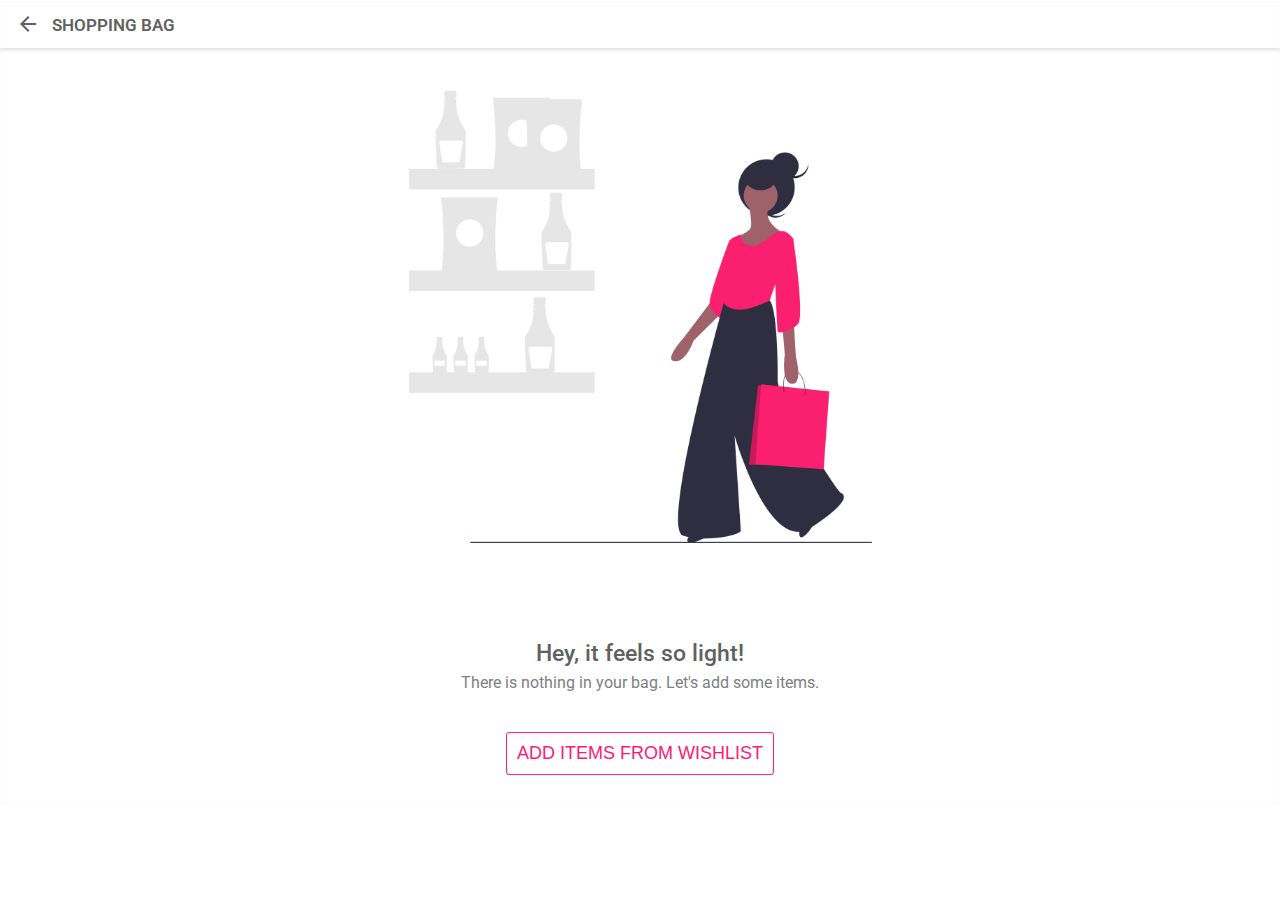
==== cart.html @ cfe6f021 "Add files via upload" ====
<!DOCTYPE html>
<html lang="en">
<head>
    <meta charset="UTF-8">
    <meta name="viewport" content="width=device-width, initial-scale=1.0">
    <link rel="stylesheet" href="https://fonts.googleapis.com/icon?family=Material+Icons">
    <link rel="stylesheet" href="style.css">
    <link rel="preconnect" href="https://fonts.gstatic.com">
    <link href="https://fonts.googleapis.com/css2?family=Roboto&display=swap" rel="stylesheet">
    <!-- fonst-awesome icons link -->
    <link rel="stylesheet" href="https://cdnjs.cloudflare.com/ajax/libs/font-awesome/4.7.0/css/font-awesome.min.css">
    <!-- Bootstrap css file -->
    <!-- <link rel="stylesheet" href="bootstrap.css"> -->
    <!-- Own css file -->
    <title>Qynaa.com | cart </title>
</head>
<body>
       <div class="navBar">
            <span class="backArrow"><i class="material-icons">arrow_back</i></span>
            <span>Shopping Bag</span>
       </div>

       <div class="container-100 emptyCartContainer">

              <div class="item">
                <img src="gallery/emptyCart.png" alt="">
              </div>

              <div class="item">
                <h3>Hey, it feels so light!</h3>
                <p>There is nothing in your bag. Let's add some items.</p>
              </div>
              <div class="item">
                  <button>Add items from wishlist</button>
              </div>

       </div>


       <script src="cart.js"></script>
</body>
</html>
---- style.css ----
*, *::before, *::after{
    margin: 0;
    padding: 0;
    box-sizing: border-box;
}

:root{
    --main-color: white;
    --font-color: rgba(66, 66, 66, 0.911);
    --logo-color:rgb(180, 23, 141);
    
    --shadow-color:rgba(137, 150, 150, 0.582);
    --border-hover-color: salmon;
    --container-bg-color:rgba(238, 238, 238, 0.267);
  
}
html{

    font-family: 'Roboto', sans-serif, monospace;
    /* font-family: 'Roboto', monospace; */
    font-size: min(max(1rem, 5vw), 20px);
    -webkit-text-size-adjust: 100%;
    -webkit-tap-highlight-color: transparent;
    width: 100%;
    height: 100%;

}

/* body{
    width: 100%;
    height: 100%
}  */

div::-webkit-scrollbar{
       display: none;
}

ul{
    list-style: none;
}
a{
    text-decoration: none;
}

img{
    width: 100%;
    height: 100%;
}

header{
   display: flex;
   align-items: center;
   justify-content: space-between;
   height: 3rem;
   padding: 0 0.625rem;
   box-shadow: 4px 0px 8px rgb(223, 222, 222);
   /* background-color:purple; */
   position: sticky;
   position: -webkit-sticky;
   top: 0;
   width: 100%;
   z-index: 99;
   background-color: white;
}

.nav-links{
    display: none;
   /* display: flex; */
   flex-direction: column;
   align-items: center;
   justify-content: space-evenly;
   height: calc(100vh);
   position: absolute;
   top: 0;
   left: 0;
   width: 0vw;
   overflow-x: hidden;
   transition: all 0.2s ease-in;
   z-index: 10;
   background-color: #eee;
   /* box-shadow: 0px 0px 0px rgb(223, 222, 222),4px 0px 10px rgb(223, 222, 222), 0 0 0 #eee, 0 0 0 #eee; */
   border-right: 1px solid lightgray;
}
#closeSideMenu{
    font-size: 2rem;
    position: absolute;
    top: 8px;
    right: 30px;
}
.nav-links li{
    width: 100%;
    text-align: center;
}
.nav-links a{
    color: var(--font-color);
    white-space: nowrap;
    border-bottom: 4px solid transparent;
}
.search-bar-container{
    display: none;
}
.user-section-icons{
    display: flex;
    justify-content: space-around;
    align-items: center;
    width: 31%;
    height: 100%;
    background-color: white;
}
.user-section-icons li i{
    cursor: pointer;
    color: var(--font-color);
    /* background-color: red; */
    padding: 0.4rem 0.2rem;
    
}
.user-section-icons li:nth-of-type(1){
    display: none;
}
.burger{
    cursor: pointer;
}
.burger>div{
    width: 1.1rem;
    height: 3px;
    margin: 4px;
    background-color: var(--font-color);
}
.logo{
    position:absolute;
    left: 15%;
    cursor: pointer;
}

.logo-text{
    background-color: #fff;
    padding: 0.4rem 0.2rem;
    font-size: 1.4rem;
    font-weight: 400;
    color: rgb(245, 67, 126);
}

/* mobile categories icon below header */

.container-100{
    width: 100%;
    background-color: var(--container-bg-color);
    border: 1px solid rgba(226, 226, 226, 0.123);
    /* box-shadow: 0px 0px 3px rgb(206, 204, 204); */
    
}
.container-95{
    width: 95%;
    background-color: var(--container-bg-color);
    border: 1px solid rgba(230, 230, 230, 0.123);
    border-radius: 5px;
    /* box-shadow: 0px 0px 3px rgb(206, 204, 204); */
    /* border: 1px solid #e4e4e4; */
    /* box-shadow: 0px 0px 3px rgb(165, 162, 162); */
}
.container-90{
    width: 90%;
    background-color: var(--container-bg-color);
    border: 1px solid rgba(230, 230, 230, 0.123);
    border-radius: 5px;
    /* box-shadow: 0px 0px 3px rgb(204, 204, 204); */
    /* box-shadow: 0px 0px 3px rgb(165, 162, 162); */
}
.icon-menu-container{
    /* display: flex;
    justify-content: space-around;
    align-items: center; */
    white-space: nowrap;
    padding-top: 4px;
    padding-left: 4px;
    overflow-x: auto;
    overflow-y: hidden;
    scroll-behavior: smooth;
    /* -webkit-overflow-scrolling: touch; */
    height: 4.8rem;
    border: none;
    margin: 0 0 0.7rem 0;
    background-color: var(--container-bg-color);
    border: 1px solid rgba(226, 226, 226, 0.123);
    
}



.menu-category-icon{
    display: inline-block;
      width: 3.5rem;
      height: 4.3rem;
      position: relative;
      cursor: pointer;
      overflow: hidden;
     
      
}
.menu-category-icon img{
    display: block;
    margin: auto;
      width: 90%;
      height: 75%;
      border-radius: 60%;
}
.icon-overlay{
    
    position: absolute;
    bottom: 0;
    height: 24%;
    width: 100%;
    
}
.icon-overlay span{
    font-size: 0.8rem;
    width: 100%;
    display: block;
    text-align: center;
    
    color:var(--font-color);
}

/* welcome banner styling here */
.shopping-banner-container{
    width: 100%;
    margin: 0.7rem 0;
    height: 55vh;
    position: relative;
    border: none;
    padding: 0;
    box-shadow: 0px 0px 4px #eee;
}
.shopping-banner-container img{
    width: 100%;
    height: 100%;
    
}
.shopping-banner-container .banner-overlay{
    width: 100%;
    height: 50%;
   background: linear-gradient(360deg, rgb(51, 50, 50), transparent);
    position: absolute;
    bottom: 0;
    padding: 0.5rem;
}
.banner-overlay h1,.banner-overlay h3,.banner-overlay button{
    display: block;
    width: fit-content;
    margin: 0.2rem auto;
    font-weight: 400;
    color:rgb(245, 67, 126);
}
.banner-overlay h3{
    font-size: .9rem;
    background-color: rgba(255, 255, 255, 0.932);
}
.banner-overlay button{
   width: 30%;
   font-size: 0.9rem;
   padding: 0.3rem 0rem;
   border: none;
   border-radius: 4px;
   background-color: rgb(245, 67, 126);
   color: white;
   cursor: pointer;
}
/* sale promotional banner */
.sale-promotion-01{
    font-weight: 400;
    padding: 0.5rem;
    margin: auto;
    text-align: center;
    color: rgba(247, 247, 247, 0.952);
    background: linear-gradient(to right, rgb(245, 87, 153), rgb(250, 110, 250));
    box-shadow: 0px 0px 3px rgb(165, 162, 162);
}
.promo-text h3{
 font-weight: 400;
}
.mega-animation{
    color: rgba(253, 237, 9, 0.973);
    animation: mega-animate 0.5s ease-in-out infinite alternate-reverse;
}
@keyframes mega-animate{
    0%{
        color: rgba(255, 238, 0, 0.973);
    }50%{
        color: rgb(247, 229, 195);
    }100%{
        color: rgb(240, 216, 0);
    }
}
/* heading */
.heading{
    text-align: center;
    text-transform: uppercase;
    margin: 0.9rem;
    font-size: 0.9rem;
    font-weight: 600;
    color: var(--font-color);
}

/* deals banner styling */

.deals-of-the-day-container{
    margin: auto;
    display: flex;
    justify-content: space-around;
    align-items: center;
    flex-wrap: wrap;
    padding: 0.5rem;
    height: fit-content;
    position: relative;
}
.deals{
    /* width: 40%; */
    width: 150px;
    max-width: 240px;
    height: 210px;
    max-height: 260px;
    margin: 0.4rem;
    background-color: white;
    box-shadow: 0px 0px 5px rgb(224, 224, 224);
    border: 0.3px solid rgba(245, 67, 126, 0.603);
    border-radius: 4px;
    position: relative;
}
.deals img{
    height: 65%;
    width: 100%;
    object-fit: fill;
    border-radius: 4px;
}
.deals-overlay{
   /* background-color:red; */
   width: 100%;
   height: 35%;
   position: absolute;
   bottom: 0;
}
.deals-overlay h3{
   width: fit-content;
   margin:0.15rem auto;
   font-size: 0.9rem;
   font-weight: 400;
   color: var(--font-color);
}
.deals-overlay span{
   display: block;
   width: fit-content;
   margin: auto;
   color: white;
   font-size: 1rem;
   padding: 0 0.2rem;
   background-color:rgb(245, 67, 126);
}

/* categories to bag grid styling */

.grid-container{
    display: grid;
    grid-template-columns: repeat(3, 1fr);
    padding: 0.5rem;
    grid-gap: 0.3rem;
    margin: auto;
}
.grid-item{
    position: relative;
    width: 100%;
    height: 160px;
   
}
.category-image{
    margin: auto;
    width: 90%;
    height: 63%;
}

.category-image img{
   width: 100%;
   height: 100%;
   border: 1px solid rgb(245, 67, 126);
   border-radius: 50%;
   object-fit: fill;
}
.grid-item-overlay{
  position: absolute;
  bottom: 0;
  height: 30%;
  width: 100%;
  padding-top: 0.3rem;
  text-align: center;
}
.grid-item-overlay span{
  color: var(--font-color);
  font-size: 0.7rem;
}


/* trends styling from here */
.trends-container{
    margin: 0.7rem auto;
    width: 95%;
    height: 450px;
    padding: 0.5rem;
}
.trends-item{
    width: 100%;
    height: 100%;
    position: relative;
    text-align: center;
}
.trends-item img{
    width: 100%;
    height: 100%;
    object-fit: fill;
}
.trends-item .gender-tag{
    text-transform: uppercase;
    white-space: nowrap;
    position: absolute;
    top: 2%;
    left: 50%;
    transform: translate(-50%,0);
    background-color: rgba(255, 255, 255, 0.774);
    /* background-color: rgba(245, 67, 126, 0.514); */
    padding: 0.3rem;
    font-size: 0.8rem;
    text-align: center;
    font-weight: 600;
    color: var(--font-color);
}
.trends-overlay{
    position: absolute;
    bottom: 0%;
    height: 33%;
    width: 100%;
    padding: 0.4rem;
    text-align: center;
    color: white;
    
}
.trends-overlay h2{
    white-space: nowrap;
    font-weight: 300;
    margin-bottom: 0.5rem;
    padding: 0.2rem;
    
}
.trends-overlay h3{
    white-space: nowrap;
    width: 30%;
    font-size: 0.8rem;
    text-transform: uppercase;
    position: absolute;
    padding: 0.3rem;
    margin-top: 0.4rem;
    left: 50%;
    transform: translateX(-50%);
    font-weight: 300;
    /* border: 1px solid white ; */
    color: white;
    border-radius: 3px;
    padding: 0.2rem;
    background-color: rgb(245, 67, 126);
    
}

/* offer corner styling from here */

.offer-corner-container{
    
    padding: 0.5rem 0.2rem;
    height: 150px;
    margin: auto;
    white-space: nowrap;
    /* -webkit-overflow-scrolling: touch; */
    overflow-x: auto;
    overflow-y: hidden;
}

.offer-corner-container::-webkit-scrollbar{
    display: none;
}

.offer-corner-container>div{
   
    width: 30%;
    height: 100%;
    display: inline-block;
    /* background-color: red; */
    
    /* flex: 0 0 auto; */
}
.offer-item img{
   width: 100%;
   border: 0.3px solid rgba(245, 67, 126, 0.603);
   border-radius: 4px;
}

/* Special Arrival styling */

.special-arrival-container{
    height: 280px;
    margin: auto;
    display: flex;
    justify-content: space-around;
    align-items: center;

}
.special-arrival-container>div{
    width: 47%;
    height: 90%;
    box-shadow: 0px 0px 5px rgb(224, 224, 224);
    border: 0.3px solid rgba(245, 67, 126, 0.603);
    border-radius: 4px;
}
.special-arrival-item img{
    width: 100%;
    height: 100%;
    border-radius: 4px;
    
}
.special-arrival-item{
    position: relative;
}
.special-arrival-item .arrival-overlay{
    position: absolute;
    bottom: 0;
    width: 100%;
    height: 100px;
    background: linear-gradient(to top, rgba(109, 109, 109, 0.685), transparent);
    color: rgba(255, 255, 255, 0.883);
    text-align:center;
}
.special-arrival-item .arrival-overlay h3,h4{
    font-weight: 100;

    padding: 0;
    
    
}
.special-arrival-item .arrival-overlay button{
    outline: none;
    text-transform: uppercase;
    border: none;
    border-radius: 2px;
    margin-top: 0.35rem;
    font-size: 0.7rem;
    color: rgba(255, 255, 255, 0.883);
    padding: 0.2rem 0.4rem;
    background-color: rgb(245, 67, 126);
}

/* App download banner */
.app-promo{
    padding: 0.4rem;
    margin:0.7rem auto;
    background-color: rgba(207, 252, 59, 0.897);
}
.app-promo>h4{
    white-space: nowrap;
    width: 85%;
    text-align: center;
    margin:0.3rem auto;
    color:  var(--font-color);
}
.app-container{
    width: 90%;
    margin: auto;
    display: flex;
    align-items: center;
    justify-content: space-around;
    
}
.app-container>div{
    width: 40%;
    color: rgba(255, 255, 255, 0.938);
    font-size: 0.7rem;
    background-color: rgb(245, 67, 126);
    background-color: #030407;
    border: 1px solid white;

}
.col{
    display: flex;
    justify-content: flex-start;
    align-items: center;
    padding: 0.2rem;
    border-radius: 4px;
}
.appstore-logo{
    width: 23%;
}
.get-app{
    width: 70%;
}

/* Brand feature styling from here */

.brand-feature{
    margin: auto;
    height: 160px;
    padding: 0.2rem;
    display: flex;
    align-items: center;
    justify-content: space-around;

}
.brand-feature>div{
    height: 90%;
    width: 32%;
    padding: 0.2rem;

}
.brand-feature>div .one{
    text-align: center;
    padding:0.8rem;
    border-radius: 50%;
    width: 75px;
    margin: auto;
    background-color: rgb(245, 67, 126);
    color: rgba(255, 255, 255, 0.931);

}
.brand-feature>div .two{
    margin-top: 0.2rem;
   text-align: center;
   font-size: 0.7rem;
   color:var(--font-color);

}
.brand-feature>div .two span{
   white-space: nowrap;

}

/* Social links styling */
.social-links{
    margin: 0.7rem auto;
    padding: 0.4rem;
}
.social-links>h4{
    white-space: nowrap;
   text-align: center;
}
.social-links>h4>i{
    color:rgb(245, 67, 126) ;
}

.social{
    width: fit-content;
    margin: 0.4rem auto;
}
.social i{
    margin-left: 0.3rem;
}

/* copyright styling form here */
.copyright{
  margin-top: 0.1rem;
  margin-top: 0.05rem;
  background-color: rgba(207, 252, 59, 0.897);
  padding: 1rem 0;
}
.copyright .copyright-inner{
    text-align: center;
    width: 90%;
    margin: auto;
    color: var(--font-color);
}
.copyright .copyright-inner span{
    white-space: nowrap;
    font-size: 0.8rem;
    margin-left: 0.1rem;
}

/*Subscribe styling from here  */
.subscribe{
    padding: 0.5rem;
    background-color: rgba(207, 252, 59, 0.897);
}
.email-heading{
    width: 90%;
    margin: auto;
}
.email-heading span{
   margin-left: 0.3rem;
   color: var(--font-color);
}
.email-input{
    display: flex;
    justify-content: space-around;
    align-items: center;
    margin-top: 0.7rem;
    
}
.email-input .email-box{
    width: 70%;
    
}
.email-input .email-box input[type="email"]{
    width: 90%;
    padding: 0.3rem;
    font-size: 0.7rem;
    border-radius: 4px;
    border: none;
    outline: none;
    color: var(--font-color);
 
}
.email-input .subscribe-button{
    width: 25%;
   
 
}
.subscribe-button input[type="button"]{
    width: 100%;
    padding: 0.25rem;
    font-size: 0.8rem;
    border-radius: 4px;
    border: none;
    background-color:rgb(245, 67, 126);
    color: rgba(255, 255, 255, 0.931);

    -webkit-appearance: none;
    -moz-appearance: none;
    appearance: none;
 
}

/* Help center syjling from here */
.help-center{
    background-color: rgba(207, 252, 59, 0.897);
    margin: 0.05rem auto;
    padding: 0.8rem;
}
.help-inner{
    text-align: center;
    color: var(--font-color);
}
.help-inner span{
    margin-left: 0.2rem;
    
}

/* side nav for mobile modal */

.navMobileModal{
    display: none;
    position: fixed;
    top: 0;
    left: 0;
    width: 100%;
    height: 100%;
    background-color: rgba(0, 0, 0, 0.346);
    z-index: 1000;
}


.menuContent .accountInfo{
    display: flex;
    justify-content: space-between;
    flex-wrap: nowrap;
    flex: 1;
    width: 100%;
    height: 150px;
    background: white;
}

.accountInfo > div{
  
    width: 49%;
    height: 100%;
    /* background-color: green; */
}

.accountInfo .col-left{
    width: 43%;
    
 
}

.accountInfo .col-left img{
    width: 100%;
    height: 100%;
    object-fit: contain;
}

.accountInfo .col-right{
    position: relative;
    padding: 0.8rem 0.4rem;
    width: 55%;
    background: linear-gradient(to right, white, rgb(252, 186, 252));
    /* background-color: green; */
}




.accountInfo > div p{
    white-space: nowrap;
   /* background-color: #fff; */
   color: rgb(66, 65, 65);
   font-size: 0.9rem;
}

.accountInfo > div p:last-of-type{
    white-space: nowrap;
    color: rgb(104, 103, 103);
    font-size: 0.65rem;
    margin-bottom: 0.2rem 0;
 }

.accountInfo .col-right .mobileButtons{
    -webkit-appearance: none;
    margin-top: 0.6rem;
    white-space: nowrap;
   /* background-color: #fff; */
   padding: 0.3rem 0rem;
   
}

.accountInfo .col-right .mobileButtons button{
    -webkit-appearance: none;
     margin-top: 0.3rem;
     font-size: 0.7rem;
     padding: 0.3rem 0.35rem;
     text-transform: uppercase;
     border-radius: 6px;
     border: 1px solid white;
     background-color: transparent;
     color: rgb(250, 0, 137);
   
}

.navMobileModal .menuContent{
    width: 75%;
    height: 100%;
    background-color: white; 
    overflow-y: auto;
    
}

.slideRight{
    animation: animate 0.4s ease;
}



/* Timeout Welcome modal with Login credentials */
 
.welcomeModalContent{
    background-color: white;
    position: absolute;
    bottom: 0;
    left: 0;
    right: 0;
    width: 100%;
    height: 370px;
    max-height: 400px;
    animation: welcomeModalAnimate 0.3s ease;
}

@keyframes welcomeModalAnimate {
    from{
           transform: translateY(100%);
    }to{
          transform: translateY(0%);
    }
}

@-webkit-keyframes  welcomeModalAnimate {
    from{
           transform: translateY(100%);
    }to{
          transform: translateY(0%);
    }
}


.welcomeModalClose{
    position: absolute;
    right: 0;
    top: -5px;
    padding: 0 0.3rem ;
    font-size: 2rem;
    font-weight: 100;
    color: rgb(73, 73, 73);
    z-index: 10;
}

.welcomeModalBanner{
    display: flex;
    justify-content: space-between;
    flex-wrap: nowrap;
    flex: 1;
    height: 35%;
    width: 100%;
    /* background: linear-gradient(to right, pink, rgb(250, 123, 250)); */
}
.welcomeModalBanner .col-right>div{
    position: absolute;
    top: 50%;
    left: 65%;
    width: 70%;
    transform: translate(-50%, -50%);
     /* background-color: green; */
}
.welcomeModalInputs{
    display: flex;
    flex-direction: column;
    justify-content: space-around;
    align-items: stretch;
    width: 100%;
    padding: 1.2rem;
    height: 65%;
    /* background-color: green; */
}


.welcomeModalInputs h4{
    text-transform: uppercase;
    font-weight: 500;
}

.welcomeModalInputs input{
   width: 100%;
   display: block;
   padding: 0.5rem 0.2rem;
   font-size: 0.9rem;
   border: 1px solid gray;
   border-radius: 5px;
   outline: none;
  
}

.warningMessage{
    display: none;
    color: red;
    font-size: 0.6rem;
    margin: 0.15rem 0.5rem;
    width: fit-content;
}
.welcomeModalInputs input[type="button"]{
    -webkit-appearance: none;
   background-color: rgb(252, 26, 120);
   color: whitesmoke;
   border-color: transparent;
   outline: none;

}

@keyframes animate{
    from{
        width:  0%;
    }to{
        width: 75%;
    }
}

@-webkit-keyframes animate{
    from{
        width:  0%;
    }to{
        width: 75%;
    }
}

.menuContent ul{
    padding-left: 0.6rem;
    /* background-color: pink; */
}

.mobileContactUs{
    padding: 0.4rem 0;
    border-top: 1px solid lightgray;
}

.mobileContactUs li{
    padding: 0.3rem;
    color: gray;
    font-weight: 200;
    font-size: 0.82rem;
    margin-bottom: 0.3rem;
    /* background-color: green; */
}

.mobileMenuList li{
    position: relative;
    padding: 0.3rem;
    font-weight: 400;
    margin-bottom: 0.1rem;
    white-space: nowrap;
    /* background-color: yellow; */
}

.clickOpenCaret{
    position: relative;
    padding: 0.4rem 0;
    width: 100%;
    display: block;
    /* background-color: #fff; */
    -webkit-tap-highlight-color: hotpink;
}

.clickOpenCaret::after{
   position: absolute;
   top: 50%;
   right: 15px;
   content: "";
   width: 8px;
   height: 8px;
   border: 1.5px solid gray;
   border-color: gray gray transparent transparent;
   transform: translateY(-50%) rotate(45deg);
   /* background-color: red; */
}

.rotateArrow::after{
    transform: translateY(-50%) rotate(135deg);
   
}

.closeCaret{
    margin-left: 0.3rem;
   display: none;
   color: gray;
   font-size: 0.8rem;
   font-weight: 300;
}


.active {
   display: block;
}


/* Login page styling */

.loginPage{
    display: block;
}

.loginPageModal{
    height: 100%;
    max-height: 100%;
}

.loginPageInputs{
    height: 45%;
}

/* empty cart container styling */
.navBar{
    position: sticky;
    top: 0;
    width: 100%;
    padding:0.6rem;
    box-shadow: 0 1px 5px lightgray;
    z-index: 99;
}

.navBar .backArrow{
   position: relative;
}

.navBar .backArrow i{
   position: absolute;
   top: 50%;
   transform: translateY(-50%);
   color: rgb(97, 97, 97);
   padding: 0.2rem 0.2rem; 
}

.navBar span:last-of-type{
   margin-left: 2rem;
   text-transform: uppercase;
   font-size: 0.85rem;
   font-weight: 600;
   color: rgb(97, 97, 97);
}

.emptyCartContainer{
    position: absolute;
    top: 45%;
    left: 50%;
    transform: translate(-50%, -50%);
    padding: 0.4rem;
    background-color: white;
    /* background-color: red; */
}

.emptyCartContainer .item{
    padding: 1rem 0;
    text-align: center;
}

.emptyCartContainer .item p{
    color: gray;
    font-size: 0.8rem;
    margin-top: 0.3rem;
    white-space: nowrap;
}

.emptyCartContainer .item h3{
    color: rgb(97, 97, 97);
    font-weight: 500;
    white-space: nowrap;
}

.emptyCartContainer .item img{
    display: block;
    height: 50%;
    width: 50%;
    margin: auto;
}

.emptyCartContainer .item button{
    text-transform: uppercase;
    margin: auto;
    display: block;
    padding: 0.5rem 0.5rem;
    color: rgb(252, 26, 120);
    font-size: 0.9rem;
    background-color: transparent;
    border: 1px solid rgb(252, 26, 120);
    border-radius: 3px;
}

/* media queries for small mobile device */

@media screen and (min-width: 576px){

}

/* media queries for ipad level tablet */

@media screen and (min-width: 768px){
    
}

/* media queries for big device from ipad pro, laptop and descktop */

@media screen and (min-width: 992px) {
    header{
        justify-content: space-around;
        padding: 0;
        height: 3rem;
        position: sticky;
        top: 0;
       
    }
    .burger{
        display: none;
    }

    .logo{
       position: static;
    }

     .nav-links{
         display: flex;
         flex-direction: row;
         justify-content: space-around;
         align-items: center;
         align-items: center;
         position: static;
         height: 100%;
         box-shadow: none;
         width: 40%;
         overflow: hidden;
         background-color: white;
         border: none;
         
         
     }
     
     #closeSideMenu, .nav-links li:first-of-type{
         display: none;
        
     }

  

     .nav-links a{
         font-size: 0.7rem;
         padding: 0.88rem 0.4rem;
         border-bottom: 3px solid transparent;
         transition: all 0.3s ease-in;
         text-transform: uppercase;
         font-weight: 500;
         
         margin: 0;
        
     }
     .nav-links a:hover{
         border-bottom-color:salmon;
        
     }
     
     .search-bar-container {
        display: block;
        width: 25%;
        max-width: 30%;
        height: fit-content;
        position: relative;
        
        
        
    }
     .search-bar-container .material-icons {
        display: inline;
        position: absolute;
        top: 50%;
        padding-left: 0.2rem;
        transform: translateY(-50%);
        color: rgb(143, 143, 143);
       
        
    }
    .user-section-icons li i{
        transition: all 0.2s ease;
    }
     .user-section-icons li i:hover{
        color: rgba(136, 136, 136, 0.973);
        color: salmon;
    }
     .search-bar-container input[type="search"]{
        display: block;
        width:100% ;
        padding: 0.5rem 0.1rem 0.5rem 1.8rem ;
        color:rgb(143, 143, 143) ;
        background-color: rgba(228, 228, 228, 0.473);
        outline: none;
        border: none;
        border-radius: 5px;
    
    }
     .search-bar-container input[type="search"]:focus{
       
        background-color: white;
        outline: none;
        border: 1px solid var(--font-color) ;
        border-radius: 5px;
    
    }
    
     .user-section-icons{
         width: 14%;
         max-width: 20% ;
     }
     .user-section-icons li i{
         padding: 10px 5px;
         cursor: pointer;
         
     }
     .user-section-icons li:nth-of-type(1){
        display: inline-block;
        
    }
     .user-section-icons li:nth-of-type(2){
        display: none;
        
    }
}
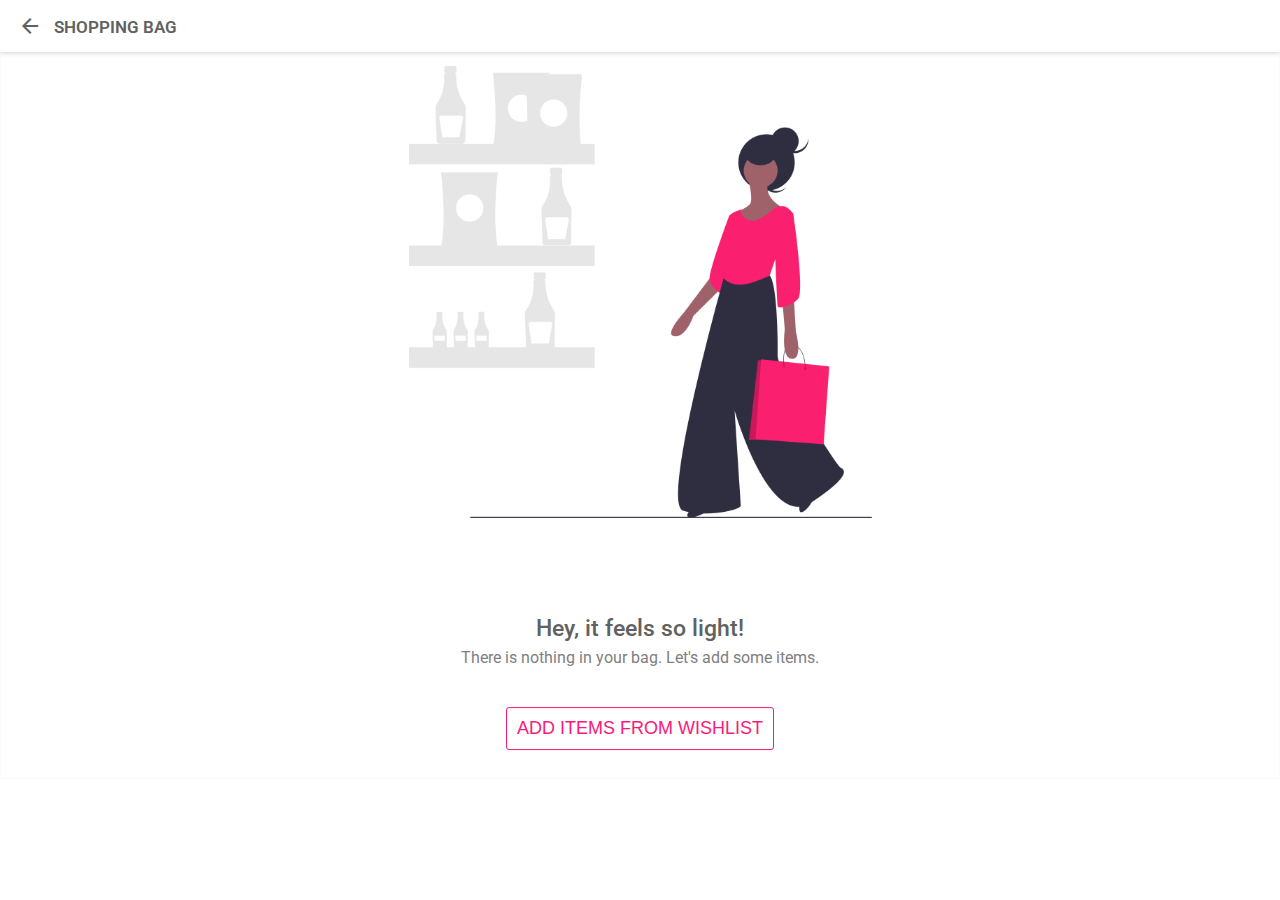
==== commit 65318007: "Add files via upload" ====
--- a/cart.html
+++ b/cart.html
@@ -20,22 +20,24 @@
             <span>Shopping Bag</span>
        </div>
 
-       <div class="container-100 emptyCartContainer">
+       <div class="dammyContainer">
 
-              <div class="item">
-                <img src="gallery/emptyCart.png" alt="">
-              </div>
+        <div class="container-100 emptyCartContainer">
 
-              <div class="item">
-                <h3>Hey, it feels so light!</h3>
-                <p>There is nothing in your bag. Let's add some items.</p>
-              </div>
-              <div class="item">
-                  <button>Add items from wishlist</button>
-              </div>
+            <div class="item">
+              <img src="gallery/emptyCart.png" alt="">
+            </div>
 
+            <div class="item">
+              <h3>Hey, it feels so light!</h3>
+              <p>There is nothing in your bag. Let's add some items.</p>
+            </div>
+            <div class="item">
+                <button>Add items from wishlist</button>
+            </div>
+
+         </div>
        </div>
-
 
        <script src="cart.js"></script>
 </body>
--- a/style.css
+++ b/style.css
@@ -1055,11 +1055,13 @@
 /* empty cart container styling */
 .navBar{
     position: sticky;
+    position: -webkit-sticky;
     top: 0;
     width: 100%;
-    padding:0.6rem;
+    padding:0.7rem;
     box-shadow: 0 1px 5px lightgray;
     z-index: 99;
+    background-color: white;
 }
 
 .navBar .backArrow{
@@ -1082,12 +1084,20 @@
    color: rgb(97, 97, 97);
 }
 
+.dammyContainer{
+    position: relative;
+    width: 100vw;
+    height: 80vh;
+    /* background-color: red; */
+}
+
 .emptyCartContainer{
     position: absolute;
     top: 45%;
     left: 50%;
     transform: translate(-50%, -50%);
     padding: 0.4rem;
+    margin-top: 0.2rem;
     background-color: white;
     /* background-color: red; */
 }
